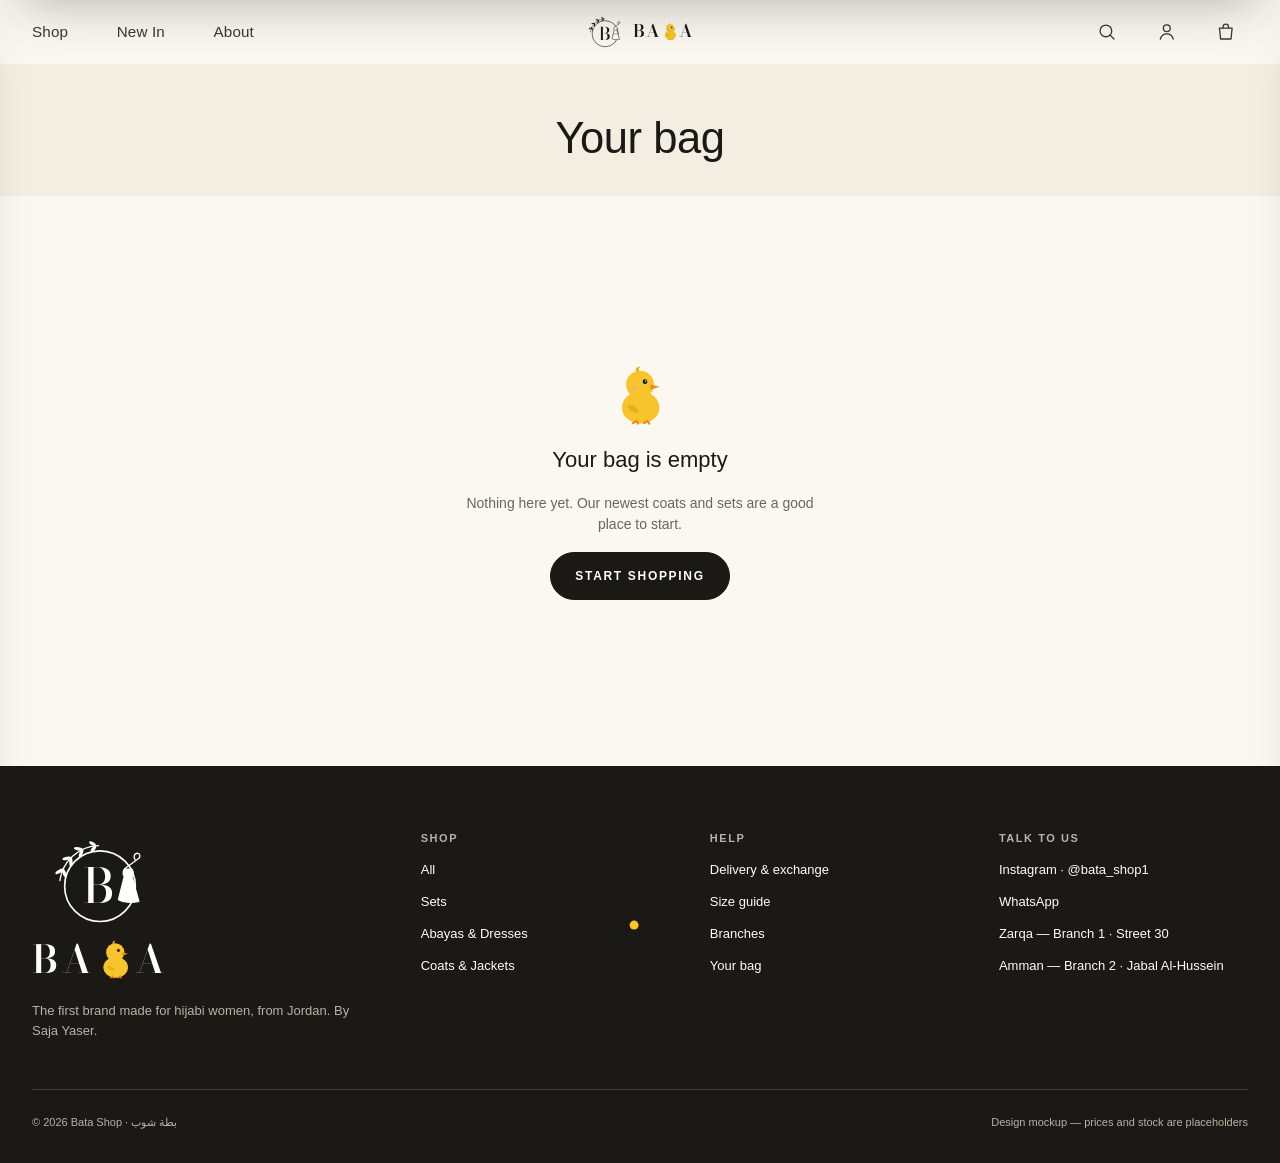
==== cart.html @ 6fb64413 "Full-width layout Drop the centred content cap and the wide side padding on the header, hero, trust " ====
<!doctype html>
<html lang="en">
<head>
  <meta charset="utf-8">
  <meta name="viewport" content="width=device-width, initial-scale=1">
  <title>Your bag — Bata Shop</title>
  <meta name="description" content="Bata Shop (بطة شوب) — modest sets, coats and abayas made for hijabi women. Two branches in Zarqa and Amman, delivery across Jordan.">
  <meta name="theme-color" content="#fbf8f2">
  <link rel="icon" href="assets/img/logo-instagram.jpg">
  <link rel="apple-touch-icon" href="assets/img/apple-touch-icon.png">
  <link rel="preconnect" href="https://fonts.googleapis.com">
  <link rel="preconnect" href="https://fonts.gstatic.com" crossorigin>
  <link rel="stylesheet" href="https://fonts.googleapis.com/css2?family=Bodoni+Moda:opsz,wght@6..96,500..600&family=Gilda+Display&display=swap">
  <link rel="stylesheet" href="assets/css/tokens.css?v=17">
  <link rel="stylesheet" href="assets/css/styles.css?v=17">
</head>
<body data-page="cart">

  <main id="main">
    <header class="b-page-head b-tone--sand"><h1 class="b-title">Your bag</h1></header>
    <section class="b-section b-tone--cream"><div class="b-container" data-cart></div></section>
  </main>

  <script src="assets/js/catalog.js?v=17"></script>
  <script src="assets/js/app.js?v=17"></script>
</body>
</html>
---- assets/css/tokens.css ----
/*
  Bata Shop — design tokens.

  The only file with raw values. Palette taken from the logo: black type on white,
  with the yellow duckling as the one accent. Used 60 / 30 / 10:
  white & warm cream surfaces (60), logo black for type, buttons and brand (30),
  duckling yellow for small accents — badges, the cart count, underlines (10).
*/
:root {
  /* ---------- Color: neutrals ---------- */
  --color-white: #ffffff;
  --color-ink: #1b1915;          /* logo black */
  --color-ink-soft: #3b3731;
  --color-ink-muted: #6b655c;
  --color-on-ink: #fffdf7;

  /* ---------- Color: brand ---------- */
  --color-duck: #f7c52b;         /* the duckling */
  --color-duck-deep: #d9a40c;
  --color-duck-soft: #fff3c7;
  --color-duck-wash: #fffaea;

  /* ---------- Color: surfaces ---------- */
  --color-surface: #ffffff;
  --color-cream: #fbf8f2;
  --color-sand: #f3ede2;
  --color-sand-deep: #e7dfd0;
  --color-scrim: rgb(27 25 21 / 0.45);
  --gradient-glass: linear-gradient(180deg, rgb(255 255 255 / 0.72) 0%, rgb(255 255 255 / 0.52) 100%);
  --color-glass-edge: rgb(255 255 255 / 0.7);

  /* ---------- Color: black bands (the 30), light text on logo black ---------- */
  --dark-bg: #1b1915;
  --dark-ink: #fffdf7;
  --dark-ink-soft: #e9e4da;
  --dark-ink-muted: #b9b2a6;
  --dark-raised: #25221d;
  --dark-line: rgb(255 253 247 / 0.16);
  --dark-line-faint: rgb(255 253 247 / 0.1);
  --dark-line-strong: rgb(255 253 247 / 0.28);

  /* ---------- Color: lines ---------- */
  --color-line: rgb(27 25 21 / 0.12);
  --color-line-faint: rgb(27 25 21 / 0.07);
  --color-line-strong: rgb(27 25 21 / 0.22);

  /* ---------- Color: status ---------- */
  --color-success: #2f6b45;
  --color-danger: #a33a2c;

  /* ---------- Color: shade swatches ---------- */
  --color-shade-beige: #cdb796;
  --color-shade-plum: #5b2740;
  --color-shade-navy: #26304d;
  --color-shade-brown: #5c3a28;
  --color-shade-black: #1d1b1a;
  --color-shade-taupe: #6f6459;

  /* ---------- Typography ---------- */
  --font-body: "Helvetica Neue", Helvetica, Arial, sans-serif;
  --font-display: "Helvetica Neue", Helvetica, Arial, sans-serif;
  --font-logo: "Bodoni Moda", "Didot", Georgia, serif; /* logo lettering only */
  --font-serif: "Gilda Display", "Didot", Georgia, serif; /* hero headline */

  --text-2xs: 0.625rem;
  --text-xs: 0.6875rem;
  --text-sm: 0.75rem;
  --text-md: 0.8125rem;
  --text-base: 0.875rem;
  --text-lg: 1rem;
  --text-xl: 1.125rem;
  --text-2xl: 1.375rem;
  --text-3xl: 1.75rem;
  --text-page: clamp(1.875rem, 3.4vw, 2.75rem);
  --text-hero: clamp(2.75rem, 6.2vw, 5.5rem);

  --tracking-wide: 0.04em;
  --tracking-label: 0.14em;
  --tracking-eyebrow: 0.32em;
  --tracking-brand: 0.12em;

  --leading-tight: 1.05;
  --leading-heading: 1.2;
  --leading-normal: 1.55;
  --leading-relaxed: 1.7;

  /* ---------- Spacing & layout ---------- */
  --space-1: 0.25rem;
  --space-2: 0.5rem;
  --space-3: 0.75rem;
  --space-4: 1rem;
  --space-5: 1.25rem;
  --space-6: 1.5rem;
  --space-8: 2rem;
  --space-10: 2.5rem;
  --space-12: 3rem;
  --space-16: 4rem;
  --space-20: 5rem;
  --gutter: clamp(1rem, 2.5vw, 2.5rem); /* the only side gap: sections run full width */
  --section: clamp(3.5rem, 8vw, 7rem);
  --header-h: clamp(3.75rem, 5vw, 4.5rem);
  --header-float: 0.625rem;

  --container-narrow: 56rem;
  --container-copy: 34rem;
  --drawer-w: 26rem;

  /* ---------- Shape ---------- */
  --radius-sm: 0.375rem;
  --radius-md: 0.75rem;
  --radius-lg: 1.25rem;
  --radius-xl: 1.75rem;
  --radius-arch: 999px 999px 1.25rem 1.25rem;
  --radius-full: 999px;
  --border-thin: 1px;
  --border-thick: 2px;

  /* ---------- Elevation ---------- */
  --shadow-glass: 0 10px 34px -14px rgb(27 25 21 / 0.22), inset 0 1px 0 rgb(255 255 255 / 0.8);
  --shadow-card: 0 18px 40px -24px rgb(27 25 21 / 0.35);
  --shadow-float: 0 24px 60px -20px rgb(27 25 21 / 0.4);
  --blur-glass: 18px;

  /* ---------- Motion ---------- */
  --duration-fast: 150ms;
  --duration-base: 240ms;
  --duration-slow: 520ms;
  --ease-out: cubic-bezier(0.22, 1, 0.36, 1);

  /* ---------- Layers ---------- */
  --z-header: 40;
  --z-drawer: 60;
  --z-toast: 80;
}
---- assets/css/styles.css ----
/*
  Bata Shop — components. Every value comes from tokens.css.
  Class names are prefixed `b-`; state is carried by `is-*` classes or `hidden`.
*/

/* ========== Base ========== */
*,
*::before,
*::after {
  box-sizing: border-box;
}

html {
  -webkit-text-size-adjust: 100%;
  scroll-behavior: smooth;
}

body {
  margin: 0;
  min-height: 100vh;
  display: flex;
  flex-direction: column;
  font-family: var(--font-body);
  font-size: var(--text-base);
  line-height: var(--leading-normal);
  color: var(--color-ink);
  background: var(--color-cream);
  -webkit-font-smoothing: antialiased;
}

body.is-locked {
  overflow: hidden;
}

main {
  flex: 1;
}

img {
  display: block;
  max-width: 100%;
}

a {
  color: inherit;
  text-decoration: none;
}

button,
input,
select,
textarea {
  font: inherit;
  color: inherit;
}

button {
  cursor: pointer;
  background: none;
  border: 0;
  padding: 0;
}

h1,
h2,
h3,
p,
figure,
blockquote {
  margin: 0;
}

ul,
ol {
  margin: 0;
  padding: 0;
  list-style: none;
}

::selection {
  background: var(--color-duck-soft);
}

:focus-visible {
  outline: var(--border-thick) solid var(--color-ink);
  outline-offset: 3px;
  border-radius: var(--radius-sm);
}

[hidden] {
  display: none !important;
}

.b-sr {
  position: absolute;
  width: 1px;
  height: 1px;
  overflow: hidden;
  clip: rect(0 0 0 0);
  white-space: nowrap;
}

.b-skip {
  position: absolute;
  left: var(--space-4);
  top: -4rem;
  z-index: var(--z-toast);
  padding: var(--space-2) var(--space-4);
  background: var(--color-ink);
  color: var(--color-on-ink);
  border-radius: var(--radius-full);
}

.b-skip:focus {
  top: var(--space-4);
}

.b-container {
  width: 100%;
  padding-inline: var(--gutter);
}

.b-section {
  padding-block: var(--section);
}

.b-title {
  font-family: var(--font-display);
  font-size: var(--text-page);
  font-weight: 500;
  line-height: var(--leading-heading);
  letter-spacing: -0.01em;
}

.b-section-head {
  display: flex;
  flex-wrap: wrap;
  align-items: end;
  justify-content: space-between;
  gap: var(--space-4);
  margin-bottom: var(--space-10);
}

.b-section-head__copy {
  display: grid;
  gap: var(--space-3);
}

/* ========== Buttons ========== */
.b-btn {
  display: inline-flex;
  align-items: center;
  justify-content: center;
  gap: var(--space-2);
  min-height: 3rem;
  padding: 0 var(--space-6);
  border: var(--border-thin) solid var(--color-ink);
  border-radius: var(--radius-full);
  font-size: var(--text-sm);
  font-weight: 600;
  letter-spacing: var(--tracking-label);
  text-transform: uppercase;
  transition: background var(--duration-base), color var(--duration-base), transform var(--duration-fast);
}

.b-btn:active {
  transform: translateY(1px);
}

.b-btn--primary {
  background: var(--color-ink);
  color: var(--color-on-ink);
}

.b-btn--primary:hover {
  background: var(--color-ink-soft);
}

.b-btn--ghost {
  background: transparent;
  color: var(--color-ink);
}

.b-btn--ghost:hover {
  background: var(--color-ink);
  color: var(--color-on-ink);
}

.b-btn--duck {
  background: var(--color-duck);
  border-color: var(--color-duck);
  color: var(--color-ink);
}

.b-btn--duck:hover {
  background: var(--color-duck-deep);
  border-color: var(--color-duck-deep);
}

.b-btn--block {
  width: 100%;
}

.b-btn[disabled] {
  opacity: 0.45;
  cursor: not-allowed;
}

.b-icon-btn {
  position: relative;
  display: inline-grid;
  place-items: center;
  width: 2.75rem;
  height: 2.75rem;
  border-radius: var(--radius-full);
  color: var(--color-ink);
  transition: background var(--duration-base);
}

.b-icon-btn:hover {
  background: rgb(27 25 21 / 0.06);
}

.b-icon {
  width: 1.25rem;
  height: 1.25rem;
  fill: none;
  stroke: currentColor;
  stroke-width: 1.6;
  stroke-linecap: round;
  stroke-linejoin: round;
}

.b-count {
  position: absolute;
  top: 0.2rem;
  right: 0.15rem;
  min-width: 1.15rem;
  height: 1.15rem;
  padding: 0 0.3rem;
  display: grid;
  place-items: center;
  border-radius: var(--radius-full);
  background: var(--color-duck);
  color: var(--color-ink);
  font-size: var(--text-2xs);
  font-weight: 700;
  line-height: 1;
}

.b-count[data-count="0"] {
  display: none;
}

.b-text-link {
  font-size: var(--text-sm);
  font-weight: 600;
  letter-spacing: var(--tracking-label);
  text-transform: uppercase;
  background: linear-gradient(var(--color-duck), var(--color-duck)) 0 100% / 100% 0.35em no-repeat;
  transition: background-size var(--duration-base);
}

.b-text-link:hover {
  background-size: 100% 100%;
}

.b-badge {
  display: inline-flex;
  align-items: center;
  padding: 0.3rem 0.65rem;
  border-radius: var(--radius-full);
  background: var(--color-white);
  font-size: var(--text-2xs);
  font-weight: 700;
  letter-spacing: var(--tracking-label);
  text-transform: uppercase;
}

.b-badge--duck {
  background: var(--color-duck);
}

/* ========== Logo ========== */

.b-brand__duck {
  width: 0.95em;
  height: 1.1em;
  margin-inline: 0.04em;
}

/* Full stacked logo (footer, about) */
.b-logo-full {
  display: grid;
  justify-items: center;
  gap: var(--space-1);
  color: var(--color-ink);
}

.b-logo-full__mark {
  width: 6.5rem;
  height: 6.5rem;
}

.b-logo-full__name {
  display: inline-flex;
  align-items: center;
  font-family: var(--font-logo);
  font-size: 2.4rem;
  font-weight: 600;
  letter-spacing: var(--tracking-brand);
  line-height: 1;
}

/* ========== Header: nav left, logo centred, tools right ========== */
.b-header {
  position: sticky;
  top: 0;
  z-index: var(--z-header);
  height: var(--header-h);
  background: var(--color-cream);
}

.b-header__bar {
  display: grid;
  grid-template-columns: 1fr auto 1fr;
  align-items: center;
  height: 100%;
  padding-inline: var(--gutter);
}

.b-header__menu {
  justify-self: start;
}

.b-header__nav {
  display: none;
}

.b-header__link {
  position: relative;
  padding-block: var(--space-2);
  font-size: clamp(0.95rem, 1.1vw, 1.0625rem);
  letter-spacing: 0.01em;
  color: var(--color-ink-soft);
}

.b-header__link::after {
  content: "";
  position: absolute;
  inset: auto 0 0;
  height: var(--border-thin);
  background: currentColor;
  transform: scaleX(0);
  transform-origin: left;
  transition: transform var(--duration-base) var(--ease-out);
}

.b-header__link:hover::after,
.b-header__link[aria-current="page"]::after {
  transform: scaleX(1);
}

.b-header__logo {
  justify-self: center;
  border-radius: var(--radius-md);
}

.b-header__tools {
  display: flex;
  align-items: center;
  justify-self: end;
  gap: clamp(0rem, 1.2vw, 1.25rem);
  color: var(--color-ink-soft);
}

.b-header__tools .b-icon-btn {
  color: inherit;
}

.b-header__tools .b-icon {
  width: 1.35rem;
  height: 1.35rem;
  stroke-width: 1.45;
}

.b-header__account {
  display: none;
}

/* Their logo, centred: monogram beside the wordmark so the bar stays slim */
.b-header__logo .b-logo-full,
.b-menu-logo .b-logo-full {
  grid-auto-flow: column;
  align-items: center;
  gap: var(--space-2);
}

.b-header__logo .b-logo-full__mark {
  width: clamp(2.25rem, 3vw, 2.75rem);
  height: clamp(2.25rem, 3vw, 2.75rem);
}

.b-header__logo .b-logo-full__name {
  font-size: clamp(1rem, 1.35vw, 1.25rem);
}

.b-menu-logo .b-logo-full__mark {
  width: 2.25rem;
  height: 2.25rem;
}

.b-menu-logo .b-logo-full__name {
  font-size: 1rem;
}

@media (min-width: 30rem) {
  .b-header__account {
    display: inline-grid;
  }
}

@media (min-width: 64rem) {
  .b-header__menu {
    display: none;
  }

  .b-header__nav {
    display: flex;
    justify-self: start;
    gap: clamp(2rem, 3.8vw, 3.75rem);
  }
}

/* ========== Drawers & dialogs ========== */
.b-scrim {
  position: fixed;
  inset: 0;
  z-index: var(--z-drawer);
  background: var(--color-scrim);
  opacity: 0;
  pointer-events: none;
  transition: opacity var(--duration-base);
}

.b-scrim.is-open {
  opacity: 1;
  pointer-events: auto;
}

.b-drawer {
  position: fixed;
  top: 0;
  bottom: 0;
  right: 0;
  z-index: var(--z-drawer);
  display: flex;
  flex-direction: column;
  width: min(var(--drawer-w), 100%);
  background: var(--color-surface);
  box-shadow: var(--shadow-float);
  transform: translateX(105%);
  transition: transform var(--duration-slow) var(--ease-out);
}

.b-drawer--left {
  right: auto;
  left: 0;
  transform: translateX(-105%);
}

.b-drawer.is-open {
  transform: none;
}

.b-drawer__head {
  display: flex;
  align-items: center;
  justify-content: space-between;
  padding: var(--space-4) var(--space-5);
  border-bottom: var(--border-thin) solid var(--color-line);
}

.b-drawer__title {
  font-family: var(--font-display);
  font-size: var(--text-xl);
  font-weight: 500;
}

.b-drawer__body {
  flex: 1;
  overflow-y: auto;
  padding: var(--space-5);
}

.b-drawer__foot {
  display: grid;
  gap: var(--space-3);
  padding: var(--space-5);
  border-top: var(--border-thin) solid var(--color-line);
  background: var(--color-cream);
}

.b-menu-links {
  display: grid;
  gap: var(--space-1);
}

.b-menu-links a {
  display: flex;
  justify-content: space-between;
  align-items: center;
  padding: var(--space-4) 0;
  border-bottom: var(--border-thin) solid var(--color-line-faint);
  font-family: var(--font-display);
  font-size: var(--text-2xl);
}

.b-menu-links a[aria-current="page"] {
  text-decoration: underline;
  text-decoration-color: var(--color-duck);
  text-decoration-thickness: 0.2em;
  text-underline-offset: 0.2em;
}

.b-search {
  position: fixed;
  inset: 0 0 auto;
  z-index: var(--z-drawer);
  padding: var(--space-6) var(--gutter) var(--space-8);
  background: var(--color-surface);
  box-shadow: var(--shadow-float);
  transform: translateY(-105%);
  transition: transform var(--duration-slow) var(--ease-out);
}

.b-search.is-open {
  transform: none;
}

.b-search__inner {
  max-width: var(--container-narrow);
  margin-inline: auto;
  display: grid;
  gap: var(--space-5);
}

.b-search__row {
  display: flex;
  align-items: center;
  gap: var(--space-3);
  border-bottom: var(--border-thick) solid var(--color-ink);
}

.b-search__input {
  flex: 1;
  min-width: 0;
  padding: var(--space-3) 0;
  border: 0;
  background: transparent;
  font-family: var(--font-display);
  font-size: var(--text-2xl);
  outline: none;
}

.b-search__results {
  display: grid;
  gap: var(--space-2);
}

.b-search__hit {
  display: flex;
  align-items: center;
  gap: var(--space-3);
  padding: var(--space-2);
  border-radius: var(--radius-md);
}

.b-search__hit:hover {
  background: var(--color-cream);
}

.b-search__hit img {
  width: 3rem;
  height: 4rem;
  object-fit: cover;
  border-radius: var(--radius-sm);
}

.b-search__hint {
  display: flex;
  flex-wrap: wrap;
  gap: var(--space-2);
  color: var(--color-ink-muted);
  font-size: var(--text-sm);
}

.b-chip {
  padding: var(--space-1) var(--space-3);
  border: var(--border-thin) solid var(--color-line-strong);
  border-radius: var(--radius-full);
  font-size: var(--text-sm);
  color: var(--color-ink);
}

.b-chip:hover {
  border-color: var(--color-ink);
}

.b-modal {
  position: fixed;
  inset: 0;
  z-index: var(--z-drawer);
  display: grid;
  place-items: center;
  padding: var(--gutter);
  pointer-events: none;
  opacity: 0;
  transition: opacity var(--duration-base);
}

.b-modal.is-open {
  opacity: 1;
  pointer-events: auto;
}

.b-modal__panel {
  position: relative;
  width: min(36rem, 100%);
  max-height: 85vh;
  overflow-y: auto;
  padding: var(--space-8);
  border-radius: var(--radius-lg);
  background: var(--color-surface);
  box-shadow: var(--shadow-float);
}

.b-modal__close {
  position: absolute;
  top: var(--space-3);
  right: var(--space-3);
}

/* ========== Toast ========== */
.b-toast {
  position: fixed;
  left: 50%;
  bottom: var(--space-6);
  z-index: var(--z-toast);
  display: flex;
  align-items: center;
  gap: var(--space-3);
  padding: var(--space-3) var(--space-5);
  border-radius: var(--radius-full);
  background: var(--color-ink);
  color: var(--color-on-ink);
  font-size: var(--text-md);
  box-shadow: var(--shadow-float);
  transform: translate(-50%, 200%);
  transition: transform var(--duration-slow) var(--ease-out);
}

.b-toast.is-visible {
  transform: translate(-50%, 0);
}

.b-toast__dot {
  width: 0.55rem;
  height: 0.55rem;
  border-radius: var(--radius-full);
  background: var(--color-duck);
}

.b-toast a {
  text-decoration: underline;
  text-underline-offset: 0.2em;
}

/* ========== Hero: full-bleed photo, copy on the left, slide dots ========== */
.b-hero {
  position: relative;
  display: grid;
  grid-template-columns: 1fr 1fr;
  height: max(34rem, min(57.2vw, calc(100svh - var(--header-h))));
  overflow: hidden;
  background: var(--color-sand);
}

/* Their own look, standing in an arch with a deeper niche behind it */
.b-hero__stage {
  grid-area: 1 / 2;
  display: grid;
  place-items: center;
  padding-block: clamp(2rem, 4vw, 4rem);
}

.b-hero__arch {
  position: relative;
  height: min(100%, 44rem);
  aspect-ratio: 9 / 16;
}

.b-hero__arch::before {
  content: "";
  position: absolute;
  inset: -6% -28% -12%;
  border-radius: var(--radius-arch);
  background: var(--color-sand-deep);
}

.b-hero__frame {
  position: relative;
  height: 100%;
  border-radius: var(--radius-arch);
  overflow: hidden;
  box-shadow: var(--shadow-float);
}

.b-hero__photo {
  position: absolute;
  inset: 0;
  width: 100%;
  height: 100%;
  object-fit: cover;
  opacity: 0;
  transition: opacity var(--duration-slow) var(--ease-out);
}

.b-hero__photo.is-active {
  opacity: 1;
}

.b-hero__inner {
  grid-area: 1 / 1;
  position: relative;
  display: flex;
  flex-direction: column;
  justify-content: center;
  height: 100%;
  padding: 0 var(--gutter) 6.5vw;
}

.b-hero__slides {
  display: grid;
}

.b-hero__slide {
  grid-area: 1 / 1;
  display: grid;
  justify-items: start;
  opacity: 0;
  transform: translateY(0.75rem);
  pointer-events: none;
  transition: opacity var(--duration-slow) var(--ease-out), transform var(--duration-slow) var(--ease-out);
}

.b-hero__slide.is-active {
  opacity: 1;
  transform: none;
  pointer-events: auto;
}

.b-hero__eyebrow {
  font-size: clamp(0.72rem, 1.1vw, 1.05rem);
  letter-spacing: 0.2em;
  text-transform: uppercase;
  color: var(--color-ink-muted);
}

.b-hero__title {
  margin-top: clamp(0.9rem, 1.8vw, 1.75rem);
  font-family: var(--font-serif);
  font-size: clamp(2.4rem, 4.46vw, 4.5rem);
  font-weight: 400;
  line-height: 1.04;
  letter-spacing: -0.005em;
  color: var(--color-ink);
}

.b-hero__lead {
  margin-top: clamp(0.9rem, 1.7vw, 1.6rem);
  font-size: clamp(0.95rem, 1.28vw, 1.25rem);
  line-height: 1.45;
  letter-spacing: 0.01em;
  color: var(--color-ink-muted);
}

.b-hero__cta {
  display: inline-flex;
  align-items: center;
  gap: clamp(1rem, 1.8vw, 1.75rem);
  height: clamp(3rem, 3.5vw, 3.4rem);
  margin-top: clamp(1.25rem, 1.8vw, 1.75rem);
  padding-inline: clamp(1.5rem, 2.45vw, 2.4rem);
  border-radius: var(--radius-full);
  background: var(--color-duck);
  color: var(--color-ink);
  font-size: clamp(0.95rem, 1.17vw, 1.15rem);
  font-weight: 500;
  letter-spacing: 0.02em;
  transition: background var(--duration-base);
}

.b-hero__cta:hover {
  background: var(--color-duck-deep);
}

.b-hero__cta .b-icon {
  width: 1.15em;
  height: 1.15em;
  transition: transform var(--duration-base) var(--ease-out);
}

.b-hero__cta:hover .b-icon {
  transform: translateX(0.2rem);
}

.b-hero__dots {
  position: absolute;
  left: var(--gutter);
  bottom: clamp(1.25rem, 5.2vw, 5rem);
  display: flex;
  align-items: center;
  gap: var(--space-1);
  margin-left: -0.5rem;
}

.b-hero__dot {
  display: grid;
  place-items: center;
  height: 1.75rem;
  padding: 0 0.5rem;
}

.b-hero__dot::after {
  content: "";
  width: 0.3rem;
  height: 0.3rem;
  border-radius: var(--radius-full);
  background: var(--color-ink);
  opacity: 0.45;
  transition: opacity var(--duration-base);
}

.b-hero__dot.is-active::after {
  width: 1.5rem;
  height: 0.125rem;
  opacity: 1;
}

@media (max-width: 47.99rem) {
  .b-hero {
    grid-template-columns: 1fr;
    height: auto;
  }

  .b-hero__inner {
    height: auto;
    padding: var(--space-8) var(--gutter) var(--space-6);
  }

  .b-hero__stage {
    grid-area: 2 / 1;
    padding: var(--space-4) var(--gutter) var(--space-12);
  }

  .b-hero__arch {
    height: auto;
    width: min(68%, 18rem);
  }

  .b-hero br {
    display: none;
  }

  .b-hero__dots {
    position: static;
    margin-top: var(--space-4);
  }
}

/* ========== Section tones: 60 / 30 / 10 ==========
   Bands alternate between the light neutrals (white, cream, sand: the 60) and the
   logo black (the 30), so each section's start and end is obvious. Yellow stays an accent (10). */
.b-tone--white { background: var(--color-surface); }
.b-tone--cream { background: var(--color-cream); }
.b-tone--sand { background: var(--color-sand); }

/* Black band: re-point the ink tokens so everything inside flips to light-on-dark */
.b-tone--ink,
.b-footer {
  --color-ink: var(--dark-ink);
  --color-ink-soft: var(--dark-ink-soft);
  --color-ink-muted: var(--dark-ink-muted);
  --color-on-ink: var(--dark-bg);
  --color-cream: var(--dark-raised);
  --color-line: var(--dark-line);
  --color-line-faint: var(--dark-line-faint);
  --color-line-strong: var(--dark-line-strong);
  background: var(--dark-bg);
  color: var(--color-ink);
}

[id] {
  scroll-margin-top: var(--header-h);
}

.b-pdp-band {
  padding-bottom: var(--section);
}

/* ========== Trust strip ========== */
.b-trust {
  display: grid;
  grid-template-columns: repeat(auto-fit, minmax(13rem, 1fr));
  gap: var(--space-6);
  padding-block: var(--space-10);
  padding-inline: var(--gutter);
}

.b-trust__item {
  display: flex;
  align-items: flex-start;
  gap: var(--space-3);
}

.b-trust__icon {
  display: grid;
  place-items: center;
  flex: none;
  width: 2.5rem;
  height: 2.5rem;
  border-radius: var(--radius-full);
  background: var(--color-duck-soft);
}

.b-trust__title {
  font-size: var(--text-md);
  font-weight: 600;
}

.b-trust__text {
  font-size: var(--text-sm);
  color: var(--color-ink-muted);
}

/* ========== Category tiles ========== */
.b-cats {
  display: grid;
  gap: var(--space-5);
}

.b-cat {
  position: relative;
  display: block;
  aspect-ratio: 4 / 5;
  border-radius: var(--radius-lg);
  overflow: hidden;
  background: var(--color-sand);
}

.b-cat img {
  width: 100%;
  height: 100%;
  object-fit: cover;
  transition: transform var(--duration-slow) var(--ease-out);
}

.b-cat::after {
  content: "";
  position: absolute;
  inset: 45% 0 0;
  background: linear-gradient(transparent, rgb(27 25 21 / 0.65));
}

.b-cat:hover img {
  transform: scale(1.04);
}

.b-cat__label {
  position: absolute;
  left: var(--space-5);
  right: var(--space-5);
  bottom: var(--space-5);
  z-index: 1;
  display: flex;
  justify-content: space-between;
  align-items: end;
  color: var(--color-on-ink);
}

.b-cat__name {
  font-family: var(--font-display);
  font-size: var(--text-3xl);
  line-height: 1.1;
}

.b-cat__count {
  font-size: var(--text-xs);
  letter-spacing: var(--tracking-label);
  text-transform: uppercase;
}

@media (min-width: 48rem) {
  .b-cats {
    grid-template-columns: repeat(3, 1fr);
  }

  .b-cat:nth-child(2) {
    margin-top: var(--space-12);
  }
}

/* ========== Product grid & card ========== */
.b-grid {
  display: grid;
  grid-template-columns: repeat(2, 1fr);
  gap: var(--space-8) var(--space-3);
}

@media (min-width: 48rem) {
  .b-grid {
    grid-template-columns: repeat(3, 1fr);
    gap: var(--space-10) var(--space-5);
  }
}

@media (min-width: 60rem) {
  .b-grid--4 {
    grid-template-columns: repeat(4, 1fr);
  }
}

.b-card {
  position: relative;
  display: grid;
  gap: var(--space-3);
}

.b-card__media {
  position: relative;
  display: block;
  aspect-ratio: 3 / 4;
  border-radius: var(--radius-lg);
  overflow: hidden;
  background: var(--color-sand);
}

.b-card__media img {
  width: 100%;
  height: 100%;
  object-fit: cover;
  object-position: center 30%;
  transition: transform var(--duration-slow) var(--ease-out);
}

.b-card:hover .b-card__media img {
  transform: scale(1.05);
}

.b-card__badge {
  position: absolute;
  top: var(--space-3);
  left: var(--space-3);
}

.b-card__quick {
  position: absolute;
  left: var(--space-3);
  right: var(--space-3);
  bottom: var(--space-3);
  min-height: 2.6rem;
  background: rgb(255 255 255 / 0.94);
  border-color: transparent;
  opacity: 0;
  transform: translateY(0.5rem);
  transition: opacity var(--duration-base), transform var(--duration-base) var(--ease-out), background var(--duration-base);
}

.b-card__quick:hover {
  background: var(--color-duck);
}

.b-card:hover .b-card__quick,
.b-card__quick:focus-visible {
  opacity: 1;
  transform: none;
}

@media (hover: none) {
  .b-card__quick {
    display: none;
  }
}

.b-card__info {
  display: flex;
  justify-content: space-between;
  gap: var(--space-3);
}

.b-card__name {
  font-size: var(--text-md);
  font-weight: 600;
}

.b-card__price {
  font-size: var(--text-md);
  font-weight: 600;
  white-space: nowrap;
}

.b-card__swatch {
  display: inline-block;
  width: 0.7rem;
  height: 0.7rem;
  margin-right: var(--space-1);
  border-radius: var(--radius-full);
  vertical-align: -0.05rem;
  box-shadow: inset 0 0 0 1px rgb(0 0 0 / 0.1);
}

/* ========== Swatches ========== */
.b-swatch {
  background: var(--color-sand-deep);
}

.b-swatch[data-shade="beige"] { background: var(--color-shade-beige); }
.b-swatch[data-shade="plum"] { background: var(--color-shade-plum); }
.b-swatch[data-shade="navy"] { background: var(--color-shade-navy); }
.b-swatch[data-shade="brown"] { background: var(--color-shade-brown); }
.b-swatch[data-shade="black"] { background: var(--color-shade-black); }
.b-swatch[data-shade="taupe"] { background: var(--color-shade-taupe); }

/* ========== Callout (about) ========== */
.b-callout {
  display: grid;
  gap: var(--space-10);
  align-items: center;
}

.b-callout__looks {
  display: grid;
  grid-template-columns: repeat(3, 1fr);
  gap: var(--space-3);
}

.b-callout__look {
  aspect-ratio: 9 / 16;
  border-radius: var(--radius-lg);
  overflow: hidden;
  background: var(--color-sand);
}

.b-callout__look:nth-child(2) {
  transform: translateY(var(--space-8));
}

.b-callout__look img {
  width: 100%;
  height: 100%;
  object-fit: cover;
}

.b-callout__copy {
  display: grid;
  gap: var(--space-5);
  max-width: var(--container-copy);
}

.b-callout__body {
  font-size: var(--text-lg);
  line-height: var(--leading-relaxed);
  color: var(--color-ink-muted);
}

.b-callout__sign {
  font-size: var(--text-xl);
  font-style: italic;
  font-weight: 500;
}

@media (min-width: 56rem) {
  .b-callout {
    grid-template-columns: 1.1fr 0.9fr;
    gap: var(--space-16);
  }
}

/* ========== How to order ========== */

.b-steps {
  display: grid;
  gap: var(--space-4);
  counter-reset: step;
}

.b-step {
  position: relative;
  display: grid;
  gap: var(--space-2);
  padding: var(--space-6);
  border: var(--border-thin) solid var(--color-line);
  border-radius: var(--radius-lg);
  background: var(--color-cream);
  counter-increment: step;
}

.b-step::before {
  content: counter(step, decimal-leading-zero);
  font-family: var(--font-display);
  font-size: var(--text-3xl);
  font-style: italic;
  line-height: 1;
}

.b-step:first-child::before {
  text-decoration: underline;
  text-decoration-color: var(--color-duck);
  text-decoration-thickness: 0.18em;
  text-underline-offset: 0.12em;
}

.b-step__title {
  font-size: var(--text-lg);
  font-weight: 600;
}

.b-step__text {
  font-size: var(--text-md);
  color: var(--color-ink-muted);
}

@media (min-width: 48rem) {
  .b-steps {
    grid-template-columns: repeat(4, 1fr);
  }
}

/* ========== Reviews ========== */
.b-reviews {
  display: grid;
  gap: var(--space-5);
}

.b-review {
  display: grid;
  gap: var(--space-4);
  align-content: start;
  padding: var(--space-8);
  border-radius: var(--radius-lg);
  background: var(--color-surface);
  border: var(--border-thin) solid var(--color-line-faint);
}

.b-review__stars {
  letter-spacing: 0.2em;
  color: var(--color-duck-deep);
}

.b-review__text {
  font-family: var(--font-display);
  font-size: var(--text-xl);
  line-height: 1.5;
}

.b-review__who {
  font-size: var(--text-sm);
  color: var(--color-ink-muted);
}

.b-review__who strong {
  color: var(--color-ink);
}

@media (min-width: 48rem) {
  .b-reviews {
    grid-template-columns: repeat(3, 1fr);
  }
}

/* ========== Instagram strip ========== */
.b-gram {
  display: grid;
  grid-template-columns: repeat(3, 1fr);
  gap: var(--space-2);
}

.b-gram a {
  position: relative;
  aspect-ratio: 1;
  overflow: hidden;
  border-radius: var(--radius-md);
  background: var(--color-sand);
}

.b-gram img {
  width: 100%;
  height: 100%;
  object-fit: cover;
  transition: transform var(--duration-slow) var(--ease-out), opacity var(--duration-base);
}

.b-gram a:hover img {
  transform: scale(1.06);
  opacity: 0.85;
}

@media (min-width: 48rem) {
  .b-gram {
    grid-template-columns: repeat(6, 1fr);
  }
}

/* ========== Footer ========== */
.b-footer {
  padding: var(--space-16) var(--gutter) var(--space-8);
}

.b-footer__grid {
  display: grid;
  gap: var(--space-10);
}

.b-footer__brand {
  display: grid;
  justify-items: start;
  gap: var(--space-5);
}

.b-footer__brand .b-logo-full {
  justify-items: center;
}

.b-footer__note {
  max-width: 20rem;
  font-size: var(--text-md);
  color: var(--color-ink-muted);
}

.b-footer__col {
  display: grid;
  align-content: start;
  gap: var(--space-3);
  font-size: var(--text-md);
}

.b-footer__heading {
  font-size: var(--text-xs);
  font-weight: 700;
  letter-spacing: var(--tracking-label);
  text-transform: uppercase;
  color: var(--color-ink-muted);
}

.b-footer__col a:hover {
  text-decoration: underline;
  text-decoration-color: var(--color-duck);
  text-decoration-thickness: 0.2em;
  text-underline-offset: 0.25em;
}

.b-footer__base {
  display: flex;
  flex-wrap: wrap;
  justify-content: space-between;
  gap: var(--space-3);
  margin-top: var(--space-12);
  padding-top: var(--space-6);
  border-top: var(--border-thin) solid var(--color-line);
  font-size: var(--text-xs);
  color: var(--color-ink-muted);
}

@media (min-width: 56rem) {
  .b-footer__grid {
    grid-template-columns: 1.4fr repeat(3, 1fr);
  }
}

/* ========== Page heading ========== */
.b-page-head {
  display: grid;
  justify-items: center;
  gap: var(--space-3);
  padding: var(--space-12) var(--gutter) var(--space-8);
  text-align: center;
}

.b-page-head__lead {
  max-width: 32rem;
  color: var(--color-ink-muted);
}

.b-crumbs {
  display: flex;
  flex-wrap: wrap;
  gap: var(--space-2);
  font-size: var(--text-xs);
  color: var(--color-ink-muted);
}

.b-crumbs a:hover {
  color: var(--color-ink);
}

/* ========== Shop ========== */
.b-tabs {
  display: flex;
  justify-content: safe center;
  gap: var(--space-2);
  overflow-x: auto;
  padding-bottom: var(--space-2);
  scrollbar-width: none;
}

.b-tab {
  flex: none;
  padding: var(--space-2) var(--space-5);
  border: var(--border-thin) solid var(--color-line-strong);
  border-radius: var(--radius-full);
  font-size: var(--text-sm);
  font-weight: 500;
  transition: background var(--duration-base), color var(--duration-base), border-color var(--duration-base);
}

.b-tab:hover {
  border-color: var(--color-ink);
}

.b-tab.is-active {
  background: var(--color-ink);
  border-color: var(--color-ink);
  color: var(--color-on-ink);
}

.b-toolbar {
  display: grid;
  gap: var(--space-4);
  margin-block: var(--space-8) var(--space-10);
  padding-block: var(--space-4);
  border-block: var(--border-thin) solid var(--color-line);
}

.b-toolbar__shades {
  display: flex;
  flex-wrap: wrap;
  align-items: center;
  gap: var(--space-2);
}

.b-toolbar__label {
  margin-right: var(--space-2);
  font-size: var(--text-xs);
  font-weight: 600;
  letter-spacing: var(--tracking-label);
  text-transform: uppercase;
  color: var(--color-ink-muted);
}

.b-shade-btn {
  display: inline-flex;
  align-items: center;
  gap: var(--space-2);
  padding: var(--space-1) var(--space-3) var(--space-1) var(--space-1);
  border: var(--border-thin) solid transparent;
  border-radius: var(--radius-full);
  font-size: var(--text-sm);
  transition: border-color var(--duration-base);
}

.b-shade-btn:hover {
  border-color: var(--color-line-strong);
}

.b-shade-btn.is-active {
  border-color: var(--color-ink);
}

.b-shade-btn .b-swatch {
  width: 1.4rem;
  height: 1.4rem;
  border-radius: var(--radius-full);
  box-shadow: inset 0 0 0 1px rgb(0 0 0 / 0.1);
}

.b-toolbar__row {
  display: flex;
  flex-wrap: wrap;
  align-items: center;
  justify-content: space-between;
  gap: var(--space-3);
}

.b-toolbar__count {
  font-size: var(--text-sm);
  color: var(--color-ink-muted);
}

.b-toolbar__controls {
  display: flex;
  flex-wrap: wrap;
  gap: var(--space-2);
}

@media (min-width: 64rem) {
  .b-toolbar {
    grid-template-columns: 1fr auto;
    align-items: center;
  }
}

/* ========== Form controls ========== */
.b-input,
.b-select,
.b-textarea {
  width: 100%;
  min-height: 2.9rem;
  padding: 0 var(--space-4);
  border: var(--border-thin) solid var(--color-line-strong);
  border-radius: var(--radius-md);
  background: var(--color-surface);
  font-size: var(--text-base);
  transition: border-color var(--duration-base), box-shadow var(--duration-base);
}

.b-textarea {
  min-height: 6rem;
  padding: var(--space-3) var(--space-4);
  resize: vertical;
}

.b-select {
  appearance: none;
  padding-right: var(--space-10);
  background-image: url("data:image/svg+xml,%3Csvg xmlns='http://www.w3.org/2000/svg' width='12' height='8' fill='none' stroke='%231b1915' stroke-width='1.6'%3E%3Cpath d='M1 1.5l5 5 5-5'/%3E%3C/svg%3E");
  background-repeat: no-repeat;
  background-position: right var(--space-4) center;
}

.b-input:focus,
.b-select:focus,
.b-textarea:focus {
  outline: none;
  border-color: var(--color-ink);
  box-shadow: 0 0 0 3px var(--color-duck-soft);
}

.b-input--pill,
.b-select--pill {
  min-height: 2.6rem;
  border-radius: var(--radius-full);
  font-size: var(--text-sm);
}

.b-input.is-invalid,
.b-select.is-invalid {
  border-color: var(--color-danger);
}

.b-field {
  display: grid;
  gap: var(--space-2);
}

.b-field__label {
  font-size: var(--text-xs);
  font-weight: 600;
  letter-spacing: var(--tracking-wide);
}

.b-field__error {
  font-size: var(--text-xs);
  color: var(--color-danger);
}

.b-field__group {
  display: flex;
}

.b-field__prefix {
  display: grid;
  place-items: center;
  padding: 0 var(--space-3);
  border: var(--border-thin) solid var(--color-line-strong);
  border-right: 0;
  border-radius: var(--radius-md) 0 0 var(--radius-md);
  background: var(--color-cream);
  font-size: var(--text-sm);
}

.b-field__group .b-input {
  border-radius: 0 var(--radius-md) var(--radius-md) 0;
}

.b-stepper {
  display: inline-flex;
  align-items: center;
  border: var(--border-thin) solid var(--color-line-strong);
  border-radius: var(--radius-full);
}

.b-stepper button {
  width: 2.5rem;
  height: 2.5rem;
  border-radius: var(--radius-full);
  font-size: var(--text-lg);
}

.b-stepper button:hover {
  background: var(--color-cream);
}

.b-stepper output {
  min-width: 1.75rem;
  text-align: center;
  font-weight: 600;
}

.b-stepper--sm button {
  width: 2rem;
  height: 2rem;
}

/* ========== Product page ========== */
.b-pdp {
  display: grid;
  gap: var(--space-10);
  padding-top: var(--space-6);
}

.b-gallery {
  display: grid;
  gap: var(--space-3);
}

.b-gallery__main {
  position: relative;
  aspect-ratio: 3 / 4;
  border-radius: var(--radius-xl);
  overflow: hidden;
  background: var(--color-sand);
}

.b-gallery__main img {
  width: 100%;
  height: 100%;
  object-fit: cover;
  transition: object-position var(--duration-slow) var(--ease-out);
}

.b-gallery__thumbs {
  display: grid;
  grid-template-columns: repeat(3, 1fr);
  gap: var(--space-3);
}

.b-gallery__thumb {
  aspect-ratio: 1;
  border-radius: var(--radius-md);
  overflow: hidden;
  border: var(--border-thick) solid transparent;
  background: var(--color-sand);
  opacity: 0.7;
  transition: opacity var(--duration-base), border-color var(--duration-base);
}

.b-gallery__thumb img {
  width: 100%;
  height: 100%;
  object-fit: cover;
}

.b-gallery__thumb.is-active,
.b-gallery__thumb:hover {
  opacity: 1;
}

.b-gallery__thumb.is-active {
  border-color: var(--color-ink);
}

.b-pdp__info {
  display: grid;
  align-content: start;
  gap: var(--space-6);
}

.b-pdp__name {
  font-family: var(--font-display);
  font-size: var(--text-page);
  font-weight: 500;
  line-height: var(--leading-heading);
}

.b-pdp__price {
  font-size: var(--text-2xl);
  font-weight: 600;
}

.b-pdp__desc {
  line-height: var(--leading-relaxed);
  color: var(--color-ink-soft);
}

.b-pdp__label {
  display: flex;
  justify-content: space-between;
  align-items: baseline;
  margin-bottom: var(--space-3);
  font-size: var(--text-xs);
  font-weight: 600;
  letter-spacing: var(--tracking-label);
  text-transform: uppercase;
}

.b-pdp__label button {
  font-size: var(--text-xs);
  font-weight: 500;
  letter-spacing: 0;
  text-transform: none;
  text-decoration: underline;
  text-underline-offset: 0.2em;
}

.b-sizes {
  display: flex;
  flex-wrap: wrap;
  gap: var(--space-2);
}

.b-size input {
  position: absolute;
  opacity: 0;
  pointer-events: none;
}

.b-size span {
  display: grid;
  place-items: center;
  min-width: 3.25rem;
  height: 2.75rem;
  padding: 0 var(--space-3);
  border: var(--border-thin) solid var(--color-line-strong);
  border-radius: var(--radius-md);
  font-size: var(--text-sm);
  font-weight: 600;
  cursor: pointer;
  transition: background var(--duration-base), border-color var(--duration-base);
}

.b-size span:hover {
  border-color: var(--color-ink);
}

.b-size input:checked + span {
  background: var(--color-ink);
  border-color: var(--color-ink);
  color: var(--color-on-ink);
}

.b-size input:focus-visible + span {
  outline: var(--border-thick) solid var(--color-ink);
  outline-offset: 2px;
}

.b-sizes.is-invalid .b-size span {
  border-color: var(--color-danger);
}

.b-pdp__buy {
  display: grid;
  grid-template-columns: auto 1fr;
  gap: var(--space-3);
  align-items: center;
}

.b-pdp__perks {
  display: grid;
  gap: var(--space-3);
  padding: var(--space-5);
  border-radius: var(--radius-lg);
  background: var(--color-duck-wash);
  font-size: var(--text-md);
}

.b-pdp__perks li {
  display: flex;
  gap: var(--space-3);
  align-items: center;
}

.b-disclosure {
  border-top: var(--border-thin) solid var(--color-line);
}

.b-disclosure:last-child {
  border-bottom: var(--border-thin) solid var(--color-line);
}

.b-disclosure summary {
  display: flex;
  justify-content: space-between;
  align-items: center;
  padding: var(--space-4) 0;
  font-size: var(--text-sm);
  font-weight: 600;
  letter-spacing: var(--tracking-wide);
  cursor: pointer;
  list-style: none;
}

.b-disclosure summary::-webkit-details-marker {
  display: none;
}

.b-disclosure summary::after {
  content: "+";
  font-size: var(--text-xl);
  font-weight: 400;
  transition: transform var(--duration-base);
}

.b-disclosure[open] summary::after {
  transform: rotate(45deg);
}

.b-disclosure__body {
  padding-bottom: var(--space-5);
  font-size: var(--text-md);
  color: var(--color-ink-soft);
}

.b-disclosure__body ul {
  display: grid;
  gap: var(--space-2);
}

.b-disclosure__body li::before {
  content: "— ";
  color: var(--color-duck-deep);
}

.b-table {
  width: 100%;
  border-collapse: collapse;
  font-size: var(--text-md);
}

.b-table th,
.b-table td {
  padding: var(--space-3);
  border-bottom: var(--border-thin) solid var(--color-line);
  text-align: left;
}

.b-table th {
  font-size: var(--text-xs);
  letter-spacing: var(--tracking-label);
  text-transform: uppercase;
  color: var(--color-ink-muted);
}

@media (min-width: 56rem) {
  .b-pdp {
    grid-template-columns: 1.05fr 0.95fr;
    gap: var(--space-16);
  }

  .b-gallery {
    grid-template-columns: 5.5rem 1fr;
    align-items: start;
  }

  .b-gallery__thumbs {
    grid-template-columns: 1fr;
    order: -1;
  }

  .b-gallery__thumb {
    aspect-ratio: 3 / 4;
  }

  .b-pdp__info {
    position: sticky;
    top: calc(var(--header-h) + var(--space-6));
  }
}

/* ========== Cart ========== */
.b-line {
  display: grid;
  grid-template-columns: 5rem 1fr auto;
  gap: var(--space-4);
  padding-block: var(--space-4);
  border-bottom: var(--border-thin) solid var(--color-line-faint);
}

.b-line__media {
  aspect-ratio: 3 / 4;
  border-radius: var(--radius-md);
  overflow: hidden;
  background: var(--color-sand);
}

.b-line__media img {
  width: 100%;
  height: 100%;
  object-fit: cover;
}

.b-line__info {
  display: grid;
  align-content: start;
  gap: var(--space-1);
}

.b-line__name {
  font-weight: 600;
}

.b-line__meta {
  font-size: var(--text-sm);
  color: var(--color-ink-muted);
}

.b-line__actions {
  display: flex;
  align-items: center;
  gap: var(--space-3);
  margin-top: var(--space-2);
}

.b-line__remove {
  font-size: var(--text-xs);
  text-decoration: underline;
  text-underline-offset: 0.2em;
  color: var(--color-ink-muted);
}

.b-line__remove:hover {
  color: var(--color-ink);
}

.b-line__price {
  font-weight: 600;
}

.b-progress {
  display: grid;
  gap: var(--space-2);
  font-size: var(--text-sm);
}

.b-progress__bar {
  height: 0.35rem;
  border-radius: var(--radius-full);
  background: var(--color-sand);
  overflow: hidden;
}

.b-progress__fill {
  height: 100%;
  border-radius: var(--radius-full);
  background: var(--color-duck);
  transform-origin: left;
  transition: transform var(--duration-slow) var(--ease-out);
}

.b-summary {
  display: grid;
  gap: var(--space-3);
  align-content: start;
  padding: var(--space-6);
  border-radius: var(--radius-lg);
  background: var(--color-surface);
  border: var(--border-thin) solid var(--color-line);
}

.b-summary__title {
  font-family: var(--font-display);
  font-size: var(--text-xl);
  font-weight: 500;
}

.b-summary__row {
  display: flex;
  justify-content: space-between;
  font-size: var(--text-md);
}

.b-summary__row--total {
  padding-top: var(--space-3);
  border-top: var(--border-thin) solid var(--color-line);
  font-size: var(--text-lg);
  font-weight: 700;
}

.b-summary__note {
  font-size: var(--text-xs);
  color: var(--color-ink-muted);
}

.b-cart-page {
  display: grid;
  gap: var(--space-10);
}

@media (min-width: 56rem) {
  .b-cart-page {
    grid-template-columns: 1fr 22rem;
    align-items: start;
  }

  .b-cart-page .b-summary {
    position: sticky;
    top: calc(var(--header-h) + var(--space-6));
  }
}

.b-empty {
  display: grid;
  justify-items: center;
  gap: var(--space-4);
  padding: var(--space-16) var(--space-4);
  text-align: center;
}

.b-empty__duck {
  width: 4rem;
  height: 4rem;
}

.b-empty__title {
  font-family: var(--font-display);
  font-size: var(--text-2xl);
}

.b-empty__text {
  max-width: 22rem;
  color: var(--color-ink-muted);
}

/* ========== Checkout ========== */
.b-checkout {
  display: grid;
  gap: var(--space-10);
}

.b-form {
  display: grid;
  gap: var(--space-8);
}

.b-fieldset {
  display: grid;
  gap: var(--space-4);
  margin: 0;
  padding: 0;
  border: 0;
}

.b-fieldset legend {
  margin-bottom: var(--space-4);
  font-family: var(--font-display);
  font-size: var(--text-xl);
}

.b-fieldset__row {
  display: grid;
  gap: var(--space-4);
}

@media (min-width: 40rem) {
  .b-fieldset__row {
    grid-template-columns: 1fr 1fr;
  }
}

.b-option {
  display: flex;
  align-items: center;
  gap: var(--space-3);
  padding: var(--space-4);
  border: var(--border-thin) solid var(--color-line-strong);
  border-radius: var(--radius-md);
  cursor: pointer;
}

.b-option:has(input:checked) {
  border-color: var(--color-ink);
  background: var(--color-duck-wash);
}

.b-option input {
  accent-color: var(--color-ink);
  width: 1.1rem;
  height: 1.1rem;
}

.b-option__text {
  display: grid;
  flex: 1;
  font-size: var(--text-md);
}

.b-option__text small {
  color: var(--color-ink-muted);
}

.b-mini {
  display: grid;
  grid-template-columns: 3.25rem 1fr auto;
  gap: var(--space-3);
  align-items: center;
  font-size: var(--text-md);
}

.b-mini__media {
  position: relative;
  aspect-ratio: 3 / 4;
  border-radius: var(--radius-sm);
  overflow: hidden;
  background: var(--color-sand);
}

.b-mini__media img {
  width: 100%;
  height: 100%;
  object-fit: cover;
}

.b-mini__qty {
  position: absolute;
  top: 0.15rem;
  right: 0.15rem;
  min-width: 1.1rem;
  height: 1.1rem;
  display: grid;
  place-items: center;
  border-radius: var(--radius-full);
  background: var(--color-ink);
  color: var(--color-on-ink);
  font-size: var(--text-2xs);
  font-weight: 700;
}

.b-mini small {
  display: block;
  color: var(--color-ink-muted);
}

@media (min-width: 56rem) {
  .b-checkout {
    grid-template-columns: 1fr 24rem;
    gap: var(--space-16);
    align-items: start;
  }

  .b-checkout .b-summary {
    position: sticky;
    top: calc(var(--header-h) + var(--space-6));
  }
}

.b-confirm {
  display: grid;
  justify-items: center;
  gap: var(--space-5);
  max-width: 36rem;
  margin-inline: auto;
  padding-block: var(--space-12);
  text-align: center;
}

.b-confirm__mark {
  display: grid;
  place-items: center;
  width: 5rem;
  height: 5rem;
  border-radius: var(--radius-full);
  background: var(--color-white);
  box-shadow: 0 0 0 var(--space-2) var(--color-duck-soft);
}

.b-confirm__mark svg {
  width: 3rem;
  height: 3rem;
}

.b-confirm__number {
  padding: var(--space-2) var(--space-4);
  border: var(--border-thin) dashed var(--color-line-strong);
  border-radius: var(--radius-md);
  font-family: ui-monospace, monospace;
  letter-spacing: var(--tracking-wide);
}

.b-confirm .b-summary {
  width: 100%;
  text-align: left;
}

/* ========== Contact ========== */
.b-branches {
  display: grid;
  gap: var(--space-5);
}

.b-branch {
  display: grid;
  gap: var(--space-3);
  padding: var(--space-8);
  border-radius: var(--radius-lg);
  background: var(--color-surface);
  border: var(--border-thin) solid var(--color-line);
}

.b-branch__num {
  font-family: var(--font-display);
  font-style: italic;
  font-size: var(--text-3xl);
  line-height: 1;
}

.b-branch__name {
  font-size: var(--text-xl);
  font-weight: 600;
}

.b-branch__text {
  color: var(--color-ink-muted);
}

@media (min-width: 48rem) {
  .b-branches {
    grid-template-columns: repeat(3, 1fr);
  }
}

@media (prefers-reduced-motion: reduce) {
  *,
  *::before,
  *::after {
    animation-duration: 0.01ms !important;
    animation-iteration-count: 1 !important;
    transition-duration: 0.01ms !important;
    scroll-behavior: auto !important;
  }
}
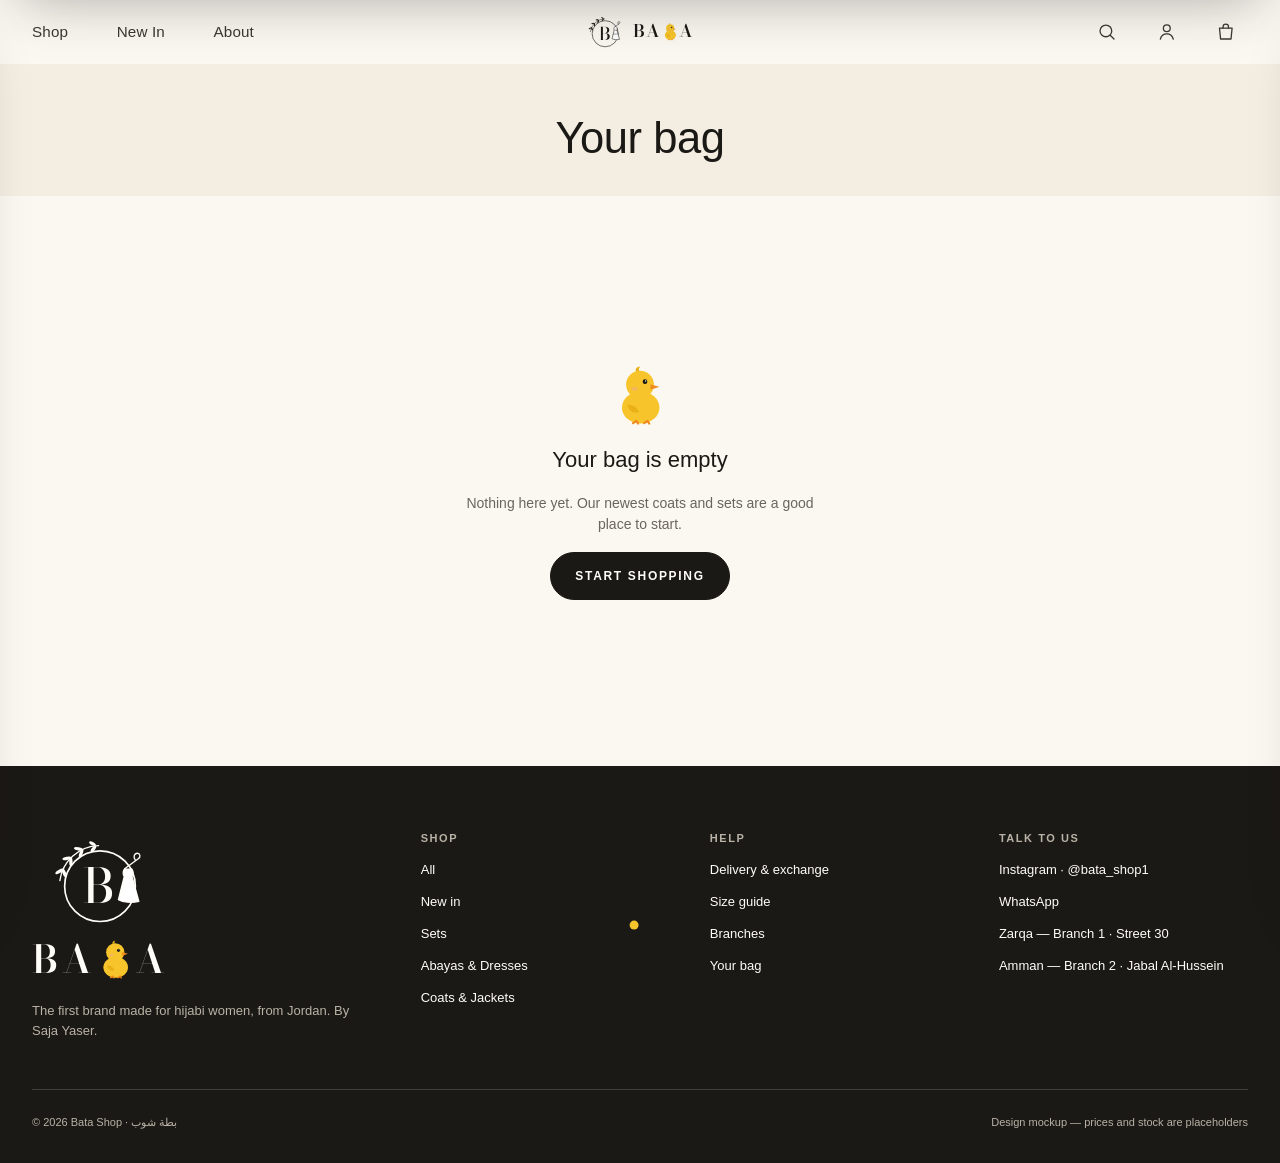
==== commit c8052868: "Shop and checkout UX pass - Home: trim the hero to headline + Shop Now; the how-to-order band now as" ====
--- a/cart.html
+++ b/cart.html
@@ -11,8 +11,8 @@
   <link rel="preconnect" href="https://fonts.googleapis.com">
   <link rel="preconnect" href="https://fonts.gstatic.com" crossorigin>
   <link rel="stylesheet" href="https://fonts.googleapis.com/css2?family=Bodoni+Moda:opsz,wght@6..96,500..600&family=Gilda+Display&display=swap">
-  <link rel="stylesheet" href="assets/css/tokens.css?v=17">
-  <link rel="stylesheet" href="assets/css/styles.css?v=17">
+  <link rel="stylesheet" href="assets/css/tokens.css?v=31">
+  <link rel="stylesheet" href="assets/css/styles.css?v=31">
 </head>
 <body data-page="cart">
 
@@ -21,7 +21,7 @@
     <section class="b-section b-tone--cream"><div class="b-container" data-cart></div></section>
   </main>
 
-  <script src="assets/js/catalog.js?v=17"></script>
-  <script src="assets/js/app.js?v=17"></script>
+  <script src="assets/js/catalog.js?v=31"></script>
+  <script src="assets/js/app.js?v=31"></script>
 </body>
 </html>
--- a/assets/css/styles.css
+++ b/assets/css/styles.css
@@ -144,6 +144,13 @@
 .b-section-head__copy {
   display: grid;
   gap: var(--space-3);
+}
+
+.b-section-head__lead {
+  max-width: 40rem;
+  font-size: var(--text-lg);
+  line-height: var(--leading-relaxed);
+  color: var(--color-ink-muted);
 }
 
 /* ========== Buttons ========== */
@@ -173,7 +180,8 @@
 }
 
 .b-btn--primary:hover {
-  background: var(--color-ink-soft);
+  background: var(--color-ink);
+  opacity: 0.86;
 }
 
 .b-btn--ghost {
@@ -676,126 +684,53 @@
   text-underline-offset: 0.2em;
 }
 
-/* ========== Hero: full-bleed photo, copy on the left, slide dots ========== */
+/* ========== Hero: centred headline over three looks fanned out like photo prints ========== */
 .b-hero {
-  position: relative;
-  display: grid;
-  grid-template-columns: 1fr 1fr;
-  height: max(34rem, min(57.2vw, calc(100svh - var(--header-h))));
+  display: grid;
+  grid-template-columns: minmax(0, 1fr);
+  justify-items: center;
+  gap: clamp(0.9rem, 1.6vw, 1.25rem);
+  padding: clamp(2rem, 3.5vw, 3rem) var(--gutter) clamp(2.5rem, 4vw, 3.75rem);
+  background: var(--color-sand);
+  text-align: center;
   overflow: hidden;
-  background: var(--color-sand);
-}
-
-/* Their own look, standing in an arch with a deeper niche behind it */
-.b-hero__stage {
-  grid-area: 1 / 2;
-  display: grid;
-  place-items: center;
-  padding-block: clamp(2rem, 4vw, 4rem);
-}
-
-.b-hero__arch {
-  position: relative;
-  height: min(100%, 44rem);
-  aspect-ratio: 9 / 16;
-}
-
-.b-hero__arch::before {
-  content: "";
-  position: absolute;
-  inset: -6% -28% -12%;
-  border-radius: var(--radius-arch);
-  background: var(--color-sand-deep);
-}
-
-.b-hero__frame {
-  position: relative;
-  height: 100%;
-  border-radius: var(--radius-arch);
-  overflow: hidden;
-  box-shadow: var(--shadow-float);
-}
-
-.b-hero__photo {
-  position: absolute;
-  inset: 0;
-  width: 100%;
-  height: 100%;
-  object-fit: cover;
-  opacity: 0;
-  transition: opacity var(--duration-slow) var(--ease-out);
-}
-
-.b-hero__photo.is-active {
-  opacity: 1;
-}
-
-.b-hero__inner {
-  grid-area: 1 / 1;
-  position: relative;
-  display: flex;
-  flex-direction: column;
-  justify-content: center;
-  height: 100%;
-  padding: 0 var(--gutter) 6.5vw;
-}
-
-.b-hero__slides {
-  display: grid;
-}
-
-.b-hero__slide {
-  grid-area: 1 / 1;
-  display: grid;
-  justify-items: start;
-  opacity: 0;
-  transform: translateY(0.75rem);
-  pointer-events: none;
-  transition: opacity var(--duration-slow) var(--ease-out), transform var(--duration-slow) var(--ease-out);
-}
-
-.b-hero__slide.is-active {
-  opacity: 1;
-  transform: none;
-  pointer-events: auto;
 }
 
 .b-hero__eyebrow {
-  font-size: clamp(0.72rem, 1.1vw, 1.05rem);
+  font-size: clamp(0.72rem, 1vw, 0.9rem);
   letter-spacing: 0.2em;
   text-transform: uppercase;
   color: var(--color-ink-muted);
 }
 
 .b-hero__title {
-  margin-top: clamp(0.9rem, 1.8vw, 1.75rem);
+  max-width: 16ch;
   font-family: var(--font-serif);
-  font-size: clamp(2.4rem, 4.46vw, 4.5rem);
+  font-size: clamp(2.6rem, 4.4vw, 4.6rem);
   font-weight: 400;
   line-height: 1.04;
-  letter-spacing: -0.005em;
+  letter-spacing: -0.01em;
   color: var(--color-ink);
 }
 
 .b-hero__lead {
-  margin-top: clamp(0.9rem, 1.7vw, 1.6rem);
-  font-size: clamp(0.95rem, 1.28vw, 1.25rem);
-  line-height: 1.45;
-  letter-spacing: 0.01em;
+  max-width: 32rem;
+  font-size: clamp(1rem, 1.2vw, 1.15rem);
+  line-height: 1.5;
   color: var(--color-ink-muted);
 }
 
 .b-hero__cta {
   display: inline-flex;
   align-items: center;
-  gap: clamp(1rem, 1.8vw, 1.75rem);
+  gap: clamp(1rem, 1.6vw, 1.5rem);
   height: clamp(3rem, 3.5vw, 3.4rem);
-  margin-top: clamp(1.25rem, 1.8vw, 1.75rem);
-  padding-inline: clamp(1.5rem, 2.45vw, 2.4rem);
+  margin-top: var(--space-2);
+  padding-inline: clamp(1.5rem, 2.4vw, 2.4rem);
   border-radius: var(--radius-full);
   background: var(--color-duck);
   color: var(--color-ink);
-  font-size: clamp(0.95rem, 1.17vw, 1.15rem);
+  font-size: clamp(0.95rem, 1.15vw, 1.1rem);
   font-weight: 500;
   letter-spacing: 0.02em;
   transition: background var(--duration-base);
@@ -815,67 +750,82 @@
   transform: translateX(0.2rem);
 }
 
-.b-hero__dots {
-  position: absolute;
-  left: var(--gutter);
-  bottom: clamp(1.25rem, 5.2vw, 5rem);
-  display: flex;
-  align-items: center;
-  gap: var(--space-1);
-  margin-left: -0.5rem;
-}
-
-.b-hero__dot {
-  display: grid;
-  place-items: center;
-  height: 1.75rem;
-  padding: 0 0.5rem;
-}
-
-.b-hero__dot::after {
-  content: "";
-  width: 0.3rem;
-  height: 0.3rem;
-  border-radius: var(--radius-full);
-  background: var(--color-ink);
-  opacity: 0.45;
-  transition: opacity var(--duration-base);
-}
-
-.b-hero__dot.is-active::after {
-  width: 1.5rem;
-  height: 0.125rem;
-  opacity: 1;
+/* Three looks as white-bordered prints, the outer two tilted out behind the middle one */
+.b-hero__fan {
+  display: flex;
+  justify-content: center;
+  margin-top: clamp(1.25rem, 2.2vw, 2rem);
+}
+
+.b-print {
+  position: relative;
+  display: block;
+  width: clamp(6.75rem, 14.5vw, 13rem);
+  padding: clamp(0.4rem, 0.6vw, 0.6rem) clamp(0.4rem, 0.6vw, 0.6rem) clamp(1.75rem, 2.5vw, 2.4rem);
+  background: var(--color-surface);
+  box-shadow: var(--shadow-float);
+  transition: transform var(--duration-slow) var(--ease-out);
+}
+
+.b-print img {
+  width: 100%;
+  aspect-ratio: 3 / 4;
+  object-fit: cover;
+  object-position: center 25%;
+}
+
+.b-print__caption {
+  display: block;
+  margin-top: clamp(0.35rem, 0.6vw, 0.55rem);
+  font-family: var(--font-serif);
+  font-size: clamp(0.8rem, 1.1vw, 1rem);
+  color: var(--color-ink);
+  white-space: nowrap;
+  overflow: hidden;
+  text-overflow: ellipsis;
+}
+
+.b-print:nth-child(1) {
+  transform: rotate(-7deg) translate(9%, 6%);
+}
+
+/* side captions sit away from the middle print so they aren't covered */
+.b-print:nth-child(1) .b-print__caption {
+  text-align: left;
+}
+
+.b-print:nth-child(3) .b-print__caption {
+  text-align: right;
+}
+
+.b-print:nth-child(2) {
+  z-index: 2;
+  transform: rotate(-1.5deg);
+}
+
+.b-print:nth-child(3) {
+  transform: rotate(6deg) translate(-9%, 5%);
+}
+
+.b-print:hover,
+.b-print:focus-visible {
+  z-index: 3;
+  transform: rotate(0deg) translateY(-0.6rem);
 }
 
 @media (max-width: 47.99rem) {
-  .b-hero {
-    grid-template-columns: 1fr;
-    height: auto;
-  }
-
-  .b-hero__inner {
-    height: auto;
-    padding: var(--space-8) var(--gutter) var(--space-6);
-  }
-
-  .b-hero__stage {
-    grid-area: 2 / 1;
-    padding: var(--space-4) var(--gutter) var(--space-12);
-  }
-
-  .b-hero__arch {
-    height: auto;
-    width: min(68%, 18rem);
-  }
-
-  .b-hero br {
-    display: none;
-  }
-
-  .b-hero__dots {
-    position: static;
-    margin-top: var(--space-4);
+  .b-print__caption {
+    font-size: 0.75rem;
+    line-height: 1.2;
+    white-space: normal;
+  }
+
+  .b-print:nth-child(1) {
+    transform: rotate(-6deg) translate(4%, 5%);
+  }
+
+  .b-print:nth-child(3) {
+    transform: rotate(5deg) translate(-4%, 4%);
   }
 }
 
@@ -944,73 +894,6 @@
   color: var(--color-ink-muted);
 }
 
-/* ========== Category tiles ========== */
-.b-cats {
-  display: grid;
-  gap: var(--space-5);
-}
-
-.b-cat {
-  position: relative;
-  display: block;
-  aspect-ratio: 4 / 5;
-  border-radius: var(--radius-lg);
-  overflow: hidden;
-  background: var(--color-sand);
-}
-
-.b-cat img {
-  width: 100%;
-  height: 100%;
-  object-fit: cover;
-  transition: transform var(--duration-slow) var(--ease-out);
-}
-
-.b-cat::after {
-  content: "";
-  position: absolute;
-  inset: 45% 0 0;
-  background: linear-gradient(transparent, rgb(27 25 21 / 0.65));
-}
-
-.b-cat:hover img {
-  transform: scale(1.04);
-}
-
-.b-cat__label {
-  position: absolute;
-  left: var(--space-5);
-  right: var(--space-5);
-  bottom: var(--space-5);
-  z-index: 1;
-  display: flex;
-  justify-content: space-between;
-  align-items: end;
-  color: var(--color-on-ink);
-}
-
-.b-cat__name {
-  font-family: var(--font-display);
-  font-size: var(--text-3xl);
-  line-height: 1.1;
-}
-
-.b-cat__count {
-  font-size: var(--text-xs);
-  letter-spacing: var(--tracking-label);
-  text-transform: uppercase;
-}
-
-@media (min-width: 48rem) {
-  .b-cats {
-    grid-template-columns: repeat(3, 1fr);
-  }
-
-  .b-cat:nth-child(2) {
-    margin-top: var(--space-12);
-  }
-}
-
 /* ========== Product grid & card ========== */
 .b-grid {
   display: grid;
@@ -1034,14 +917,24 @@
 .b-card {
   position: relative;
   display: grid;
-  gap: var(--space-3);
+  grid-template-rows: auto 1fr auto;
+  gap: var(--space-3);
+  padding: var(--space-2) var(--space-2) var(--space-3);
+  border: var(--border-thin) solid var(--color-line-faint);
+  border-radius: var(--radius-lg);
+  background: var(--color-surface);
+  transition: box-shadow var(--duration-base);
+}
+
+.b-card:hover {
+  box-shadow: var(--shadow-card);
 }
 
 .b-card__media {
   position: relative;
   display: block;
   aspect-ratio: 3 / 4;
-  border-radius: var(--radius-lg);
+  border-radius: var(--radius-md);
   overflow: hidden;
   background: var(--color-sand);
 }
@@ -1055,48 +948,21 @@
 }
 
 .b-card:hover .b-card__media img {
-  transform: scale(1.05);
+  transform: scale(1.04);
 }
 
 .b-card__badge {
   position: absolute;
-  top: var(--space-3);
-  left: var(--space-3);
-}
-
-.b-card__quick {
-  position: absolute;
-  left: var(--space-3);
-  right: var(--space-3);
-  bottom: var(--space-3);
-  min-height: 2.6rem;
-  background: rgb(255 255 255 / 0.94);
-  border-color: transparent;
-  opacity: 0;
-  transform: translateY(0.5rem);
-  transition: opacity var(--duration-base), transform var(--duration-base) var(--ease-out), background var(--duration-base);
-}
-
-.b-card__quick:hover {
-  background: var(--color-duck);
-}
-
-.b-card:hover .b-card__quick,
-.b-card__quick:focus-visible {
-  opacity: 1;
-  transform: none;
-}
-
-@media (hover: none) {
-  .b-card__quick {
-    display: none;
-  }
+  top: var(--space-2);
+  left: var(--space-2);
 }
 
 .b-card__info {
   display: flex;
   justify-content: space-between;
-  gap: var(--space-3);
+  align-items: baseline;
+  gap: var(--space-3);
+  padding-inline: var(--space-1);
 }
 
 .b-card__name {
@@ -1108,6 +974,30 @@
   font-size: var(--text-md);
   font-weight: 600;
   white-space: nowrap;
+}
+
+/* Size + Add to cart sit side by side, and stack when the card is narrow */
+.b-card__buy {
+  display: flex;
+  flex-wrap: wrap;
+  gap: var(--space-2);
+  padding-inline: var(--space-1);
+}
+
+.b-card__size {
+  flex: 1 0 5.5rem;
+  min-height: 2.6rem;
+  padding-inline: var(--space-4) var(--space-8);
+  border-radius: var(--radius-full);
+  background-position: right var(--space-3) center;
+  font-size: var(--text-sm);
+}
+
+.b-card__add {
+  flex: 999 1 8rem;
+  min-height: 2.6rem;
+  padding-inline: var(--space-4);
+  font-size: var(--text-xs);
 }
 
 .b-card__swatch {
@@ -1405,6 +1295,19 @@
 }
 
 /* ========== Shop ========== */
+/* ========== Shop page ========== */
+.b-shop {
+  padding-block: clamp(2rem, 4vw, 3.5rem) var(--section);
+}
+
+.b-shop__head {
+  display: grid;
+  justify-items: center;
+  gap: var(--space-3);
+  margin-bottom: var(--space-6);
+  text-align: center;
+}
+
 .b-tabs {
   display: flex;
   justify-content: safe center;
@@ -1437,7 +1340,7 @@
 .b-toolbar {
   display: grid;
   gap: var(--space-4);
-  margin-block: var(--space-8) var(--space-10);
+  margin-block: var(--space-6) var(--space-4);
   padding-block: var(--space-4);
   border-block: var(--border-thin) solid var(--color-line);
 }
@@ -1449,7 +1352,13 @@
   gap: var(--space-2);
 }
 
+.b-toolbar__filters {
+  display: grid;
+  gap: var(--space-3);
+}
+
 .b-toolbar__label {
+  min-width: 3.75rem;
   margin-right: var(--space-2);
   font-size: var(--text-xs);
   font-weight: 600;
@@ -1482,6 +1391,42 @@
   height: 1.4rem;
   border-radius: var(--radius-full);
   box-shadow: inset 0 0 0 1px rgb(0 0 0 / 0.1);
+}
+
+.b-size-chip {
+  min-width: 2.75rem;
+  height: 2.25rem;
+  padding: 0 var(--space-3);
+  border: var(--border-thin) solid var(--color-line-strong);
+  border-radius: var(--radius-full);
+  font-size: var(--text-sm);
+  font-weight: 600;
+  transition: background var(--duration-base), color var(--duration-base), border-color var(--duration-base);
+}
+
+.b-size-chip:hover {
+  border-color: var(--color-ink);
+}
+
+.b-size-chip.is-active {
+  background: var(--color-ink);
+  border-color: var(--color-ink);
+  color: var(--color-on-ink);
+}
+
+.b-results {
+  display: flex;
+  align-items: center;
+  justify-content: space-between;
+  gap: var(--space-3);
+  margin-bottom: var(--space-6);
+}
+
+.b-clear {
+  font-size: var(--text-sm);
+  font-weight: 600;
+  text-decoration: underline;
+  text-underline-offset: 0.2em;
 }
 
 .b-toolbar__row {
@@ -1724,8 +1669,8 @@
 }
 
 .b-sizes {
-  display: flex;
-  flex-wrap: wrap;
+  display: grid;
+  grid-template-columns: repeat(5, 1fr);
   gap: var(--space-2);
 }
 
@@ -1738,8 +1683,7 @@
 .b-size span {
   display: grid;
   place-items: center;
-  min-width: 3.25rem;
-  height: 2.75rem;
+  height: 3.25rem;
   padding: 0 var(--space-3);
   border: var(--border-thin) solid var(--color-line-strong);
   border-radius: var(--radius-md);
@@ -1764,6 +1708,17 @@
   outline-offset: 2px;
 }
 
+.b-size.is-out span {
+  color: var(--color-ink-muted);
+  text-decoration: line-through;
+  background: var(--color-cream);
+  cursor: not-allowed;
+}
+
+.b-size.is-out span:hover {
+  border-color: var(--color-line-strong);
+}
+
 .b-sizes.is-invalid .b-size span {
   border-color: var(--color-danger);
 }
@@ -1771,8 +1726,17 @@
 .b-pdp__buy {
   display: grid;
   grid-template-columns: auto 1fr;
-  gap: var(--space-3);
-  align-items: center;
+  gap: var(--space-2);
+  align-items: stretch;
+}
+
+.b-pdp__buy .b-stepper button {
+  height: 3.25rem;
+  width: 2.75rem;
+}
+
+.b-pdp__buy .b-btn {
+  min-height: 3.25rem;
 }
 
 .b-pdp__perks {
@@ -1931,15 +1895,25 @@
   margin-top: var(--space-2);
 }
 
+.b-line__end {
+  display: grid;
+  justify-items: end;
+  align-content: start;
+  gap: var(--space-2);
+}
+
 .b-line__remove {
+  padding: var(--space-1) var(--space-3);
+  border-radius: var(--radius-full);
+  background: var(--color-danger);
+  color: var(--color-white);
   font-size: var(--text-xs);
-  text-decoration: underline;
-  text-underline-offset: 0.2em;
-  color: var(--color-ink-muted);
+  font-weight: 600;
+  transition: opacity var(--duration-base);
 }
 
 .b-line__remove:hover {
-  color: var(--color-ink);
+  opacity: 0.85;
 }
 
 .b-line__price {
@@ -2194,6 +2168,13 @@
   border-radius: var(--radius-md);
   font-family: ui-monospace, monospace;
   letter-spacing: var(--tracking-wide);
+}
+
+.b-confirm__actions {
+  display: flex;
+  flex-wrap: wrap;
+  justify-content: center;
+  gap: var(--space-3);
 }
 
 .b-confirm .b-summary {
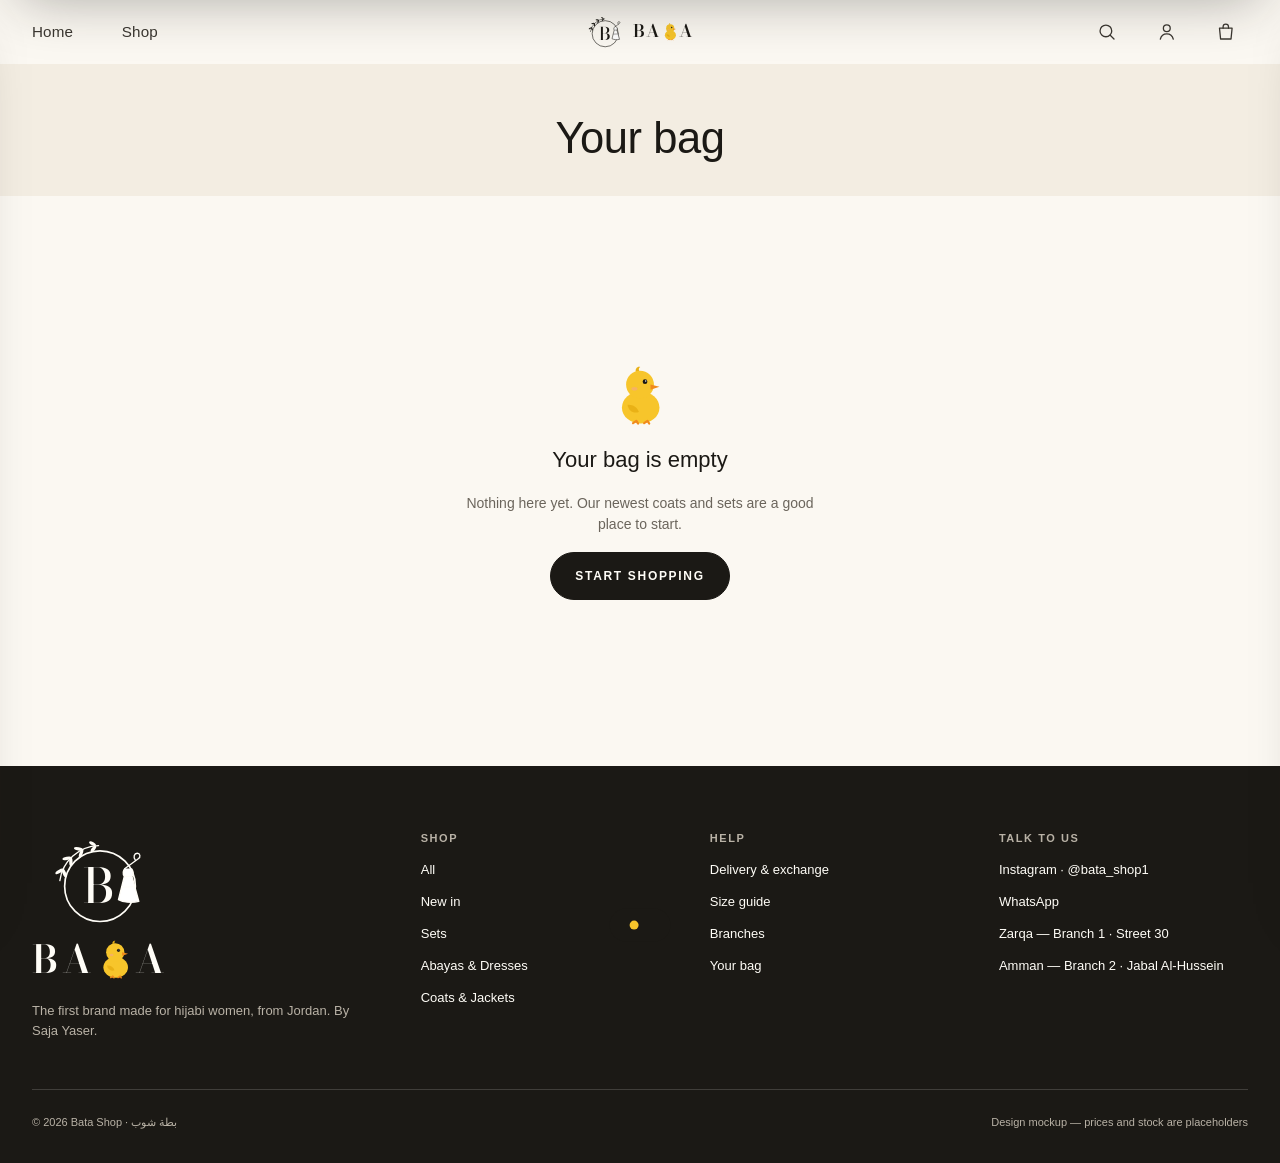
==== commit 5b3793c7: "Simpler shopping flow and checkout - Buttons without arrows; nav is Home and Shop - How-to-order ste" ====
--- a/cart.html
+++ b/cart.html
@@ -11,8 +11,8 @@
   <link rel="preconnect" href="https://fonts.googleapis.com">
   <link rel="preconnect" href="https://fonts.gstatic.com" crossorigin>
   <link rel="stylesheet" href="https://fonts.googleapis.com/css2?family=Bodoni+Moda:opsz,wght@6..96,500..600&family=Gilda+Display&display=swap">
-  <link rel="stylesheet" href="assets/css/tokens.css?v=31">
-  <link rel="stylesheet" href="assets/css/styles.css?v=31">
+  <link rel="stylesheet" href="assets/css/tokens.css?v=35">
+  <link rel="stylesheet" href="assets/css/styles.css?v=35">
 </head>
 <body data-page="cart">
 
@@ -21,7 +21,7 @@
     <section class="b-section b-tone--cream"><div class="b-container" data-cart></div></section>
   </main>
 
-  <script src="assets/js/catalog.js?v=31"></script>
-  <script src="assets/js/app.js?v=31"></script>
+  <script src="assets/js/catalog.js?v=35"></script>
+  <script src="assets/js/app.js?v=35"></script>
 </body>
 </html>
--- a/assets/css/tokens.css
+++ b/assets/css/tokens.css
@@ -119,6 +119,7 @@
   --shadow-glass: 0 10px 34px -14px rgb(27 25 21 / 0.22), inset 0 1px 0 rgb(255 255 255 / 0.8);
   --shadow-card: 0 18px 40px -24px rgb(27 25 21 / 0.35);
   --shadow-float: 0 24px 60px -20px rgb(27 25 21 / 0.4);
+  --shadow-cta: 0 0 0 6px rgb(247 197 43 / 0.18);
   --blur-glass: 18px;
 
   /* ---------- Motion ---------- */
--- a/assets/css/styles.css
+++ b/assets/css/styles.css
@@ -738,16 +738,6 @@
 
 .b-hero__cta:hover {
   background: var(--color-duck-deep);
-}
-
-.b-hero__cta .b-icon {
-  width: 1.15em;
-  height: 1.15em;
-  transition: transform var(--duration-base) var(--ease-out);
-}
-
-.b-hero__cta:hover .b-icon {
-  transform: translateX(0.2rem);
 }
 
 /* Three looks as white-bordered prints, the outer two tilted out behind the middle one */
@@ -917,7 +907,7 @@
 .b-card {
   position: relative;
   display: grid;
-  grid-template-rows: auto 1fr auto;
+  grid-template-rows: auto 1fr;
   gap: var(--space-3);
   padding: var(--space-2) var(--space-2) var(--space-3);
   border: var(--border-thin) solid var(--color-line-faint);
@@ -957,44 +947,23 @@
   left: var(--space-2);
 }
 
-.b-card__info {
-  display: flex;
+.b-card__foot {
+  display: flex;
+  flex-wrap: wrap;
+  align-items: center;
   justify-content: space-between;
-  align-items: baseline;
-  gap: var(--space-3);
-  padding-inline: var(--space-1);
-}
-
-.b-card__name {
-  font-size: var(--text-md);
-  font-weight: 600;
-}
-
-.b-card__price {
-  font-size: var(--text-md);
-  font-weight: 600;
-  white-space: nowrap;
-}
-
-/* Size + Add to cart sit side by side, and stack when the card is narrow */
-.b-card__buy {
-  display: flex;
-  flex-wrap: wrap;
   gap: var(--space-2);
   padding-inline: var(--space-1);
 }
 
-.b-card__size {
-  flex: 1 0 5.5rem;
-  min-height: 2.6rem;
-  padding-inline: var(--space-4) var(--space-8);
-  border-radius: var(--radius-full);
-  background-position: right var(--space-3) center;
-  font-size: var(--text-sm);
+.b-card__price {
+  font-size: var(--text-lg);
+  font-weight: 700;
+  white-space: nowrap;
 }
 
 .b-card__add {
-  flex: 999 1 8rem;
+  flex: 1 1 7.5rem;
   min-height: 2.6rem;
   padding-inline: var(--space-4);
   font-size: var(--text-xs);
@@ -1085,10 +1054,13 @@
   counter-reset: step;
 }
 
+/* Number and title share the first line; the explanation runs underneath */
 .b-step {
   position: relative;
   display: grid;
-  gap: var(--space-2);
+  grid-template-columns: auto 1fr;
+  align-items: center;
+  gap: var(--space-2) var(--space-3);
   padding: var(--space-6);
   border: var(--border-thin) solid var(--color-line);
   border-radius: var(--radius-lg);
@@ -1098,17 +1070,10 @@
 
 .b-step::before {
   content: counter(step, decimal-leading-zero);
-  font-family: var(--font-display);
+  font-family: var(--font-serif);
   font-size: var(--text-3xl);
-  font-style: italic;
   line-height: 1;
-}
-
-.b-step:first-child::before {
-  text-decoration: underline;
-  text-decoration-color: var(--color-duck);
-  text-decoration-thickness: 0.18em;
-  text-underline-offset: 0.12em;
+  color: var(--color-duck);
 }
 
 .b-step__title {
@@ -1117,8 +1082,23 @@
 }
 
 .b-step__text {
+  grid-column: 1 / -1;
   font-size: var(--text-md);
   color: var(--color-ink-muted);
+}
+
+.b-steps__cta {
+  display: flex;
+  justify-content: center;
+  margin-top: var(--space-10);
+}
+
+.b-hero__cta--lg {
+  height: 3.75rem;
+  padding-inline: 3rem;
+  font-size: 1.15rem;
+  font-weight: 600;
+  box-shadow: var(--shadow-cta);
 }
 
 @media (min-width: 48rem) {
@@ -1524,8 +1504,9 @@
 }
 
 .b-field__prefix {
-  display: grid;
-  place-items: center;
+  display: flex;
+  align-items: center;
+  gap: var(--space-2);
   padding: 0 var(--space-3);
   border: var(--border-thin) solid var(--color-line-strong);
   border-right: 0;
@@ -1888,6 +1869,36 @@
   color: var(--color-ink-muted);
 }
 
+.b-line__size {
+  width: auto;
+  min-width: 8.5rem;
+  min-height: 2.25rem;
+  margin-top: var(--space-1);
+  padding-inline: var(--space-3) var(--space-8);
+  border-radius: var(--radius-full);
+  background-position: right var(--space-3) center;
+  font-size: var(--text-sm);
+  justify-self: start;
+}
+
+.b-line__size.is-missing {
+  border-color: var(--color-duck-deep);
+  background-color: var(--color-duck-wash);
+}
+
+.b-mini__size {
+  display: block;
+  margin-top: var(--space-1);
+}
+
+.b-summary__alert {
+  padding: var(--space-2) var(--space-3);
+  border-radius: var(--radius-md);
+  background: var(--color-duck-wash);
+  font-size: var(--text-sm);
+  font-weight: 600;
+}
+
 .b-line__actions {
   display: flex;
   align-items: center;
@@ -2015,29 +2026,14 @@
   color: var(--color-ink-muted);
 }
 
-/* ========== Checkout ========== */
-.b-checkout {
-  display: grid;
-  gap: var(--space-10);
-}
-
-.b-form {
-  display: grid;
-  gap: var(--space-8);
-}
-
+/* ========== Fieldsets ========== */
 .b-fieldset {
   display: grid;
   gap: var(--space-4);
   margin: 0;
   padding: 0;
   border: 0;
-}
-
-.b-fieldset legend {
-  margin-bottom: var(--space-4);
-  font-family: var(--font-display);
-  font-size: var(--text-xl);
+  min-width: 0;
 }
 
 .b-fieldset__row {
@@ -2051,35 +2047,194 @@
   }
 }
 
-.b-option {
-  display: flex;
-  align-items: center;
-  gap: var(--space-3);
+/* ========== Checkout: three short steps ========== */
+.b-checkout {
+  display: grid;
+  gap: var(--space-10);
+}
+
+.b-co {
+  display: grid;
+  gap: var(--space-6);
+}
+
+.b-co__step {
+  display: grid;
+  gap: var(--space-4);
+  padding: var(--space-6);
+  border: var(--border-thin) solid var(--color-line);
+  border-radius: var(--radius-lg);
+  background: var(--color-surface);
+}
+
+.b-co__title {
+  display: flex;
+  align-items: center;
+  gap: var(--space-3);
+  font-size: var(--text-xl);
+  font-weight: 600;
+}
+
+.b-co__num {
+  display: grid;
+  place-items: center;
+  width: 1.9rem;
+  height: 1.9rem;
+  border-radius: var(--radius-full);
+  background: var(--color-ink);
+  color: var(--color-on-ink);
+  font-size: var(--text-sm);
+  font-weight: 700;
+}
+
+.b-co__fields {
+  display: grid;
+  gap: var(--space-4);
+}
+
+.b-co__note summary {
+  font-size: var(--text-sm);
+  font-weight: 600;
+  text-decoration: underline;
+  text-underline-offset: 0.2em;
+  cursor: pointer;
+}
+
+.b-co__note textarea {
+  margin-top: var(--space-3);
+}
+
+.b-co__place {
+  min-height: 3.5rem;
+  font-size: var(--text-md);
+}
+
+.b-co__trust {
+  display: flex;
+  flex-wrap: wrap;
+  justify-content: center;
+  gap: var(--space-2) var(--space-6);
+  font-size: var(--text-sm);
+  color: var(--color-ink-muted);
+}
+
+.b-co__trust li {
+  display: inline-flex;
+  align-items: center;
+  gap: var(--space-2);
+}
+
+.b-co__trust .b-icon {
+  width: 1rem;
+  height: 1rem;
+}
+
+/* Big tappable choice cards with an icon or logo */
+.b-choice {
+  display: grid;
+  grid-template-columns: repeat(auto-fit, minmax(8rem, 1fr));
+  gap: var(--space-3);
+}
+
+.b-choice__opt {
+  position: relative;
+  cursor: pointer;
+}
+
+.b-choice__opt input {
+  position: absolute;
+  opacity: 0;
+  pointer-events: none;
+}
+
+.b-choice__body {
+  display: grid;
+  justify-items: start;
+  gap: var(--space-1);
+  height: 100%;
   padding: var(--space-4);
-  border: var(--border-thin) solid var(--color-line-strong);
+  border: var(--border-thick) solid var(--color-line);
   border-radius: var(--radius-md);
-  cursor: pointer;
-}
-
-.b-option:has(input:checked) {
+  background: var(--color-surface);
+  transition: border-color var(--duration-base), background var(--duration-base);
+}
+
+.b-choice__body strong {
+  font-size: var(--text-base);
+}
+
+.b-choice__body small {
+  font-size: var(--text-sm);
+  color: var(--color-ink-muted);
+}
+
+.b-choice__icon.b-icon {
+  width: 1.75rem;
+  height: 1.75rem;
+  margin-bottom: var(--space-1);
+}
+
+.b-choice__logo {
+  height: 1.75rem;
+  width: auto;
+  margin-bottom: var(--space-1);
+}
+
+.b-choice__opt:hover .b-choice__body {
+  border-color: var(--color-line-strong);
+}
+
+.b-choice__opt input:checked + .b-choice__body {
   border-color: var(--color-ink);
   background: var(--color-duck-wash);
 }
 
-.b-option input {
-  accent-color: var(--color-ink);
-  width: 1.1rem;
-  height: 1.1rem;
-}
-
-.b-option__text {
-  display: grid;
-  flex: 1;
-  font-size: var(--text-md);
-}
-
-.b-option__text small {
-  color: var(--color-ink-muted);
+.b-choice__opt input:focus-visible + .b-choice__body {
+  outline: var(--border-thick) solid var(--color-ink);
+  outline-offset: 2px;
+}
+
+/* Phones: the total and Place order stay pinned to the bottom */
+.b-co__bar {
+  position: sticky;
+  bottom: 0;
+  z-index: var(--z-header);
+  display: flex;
+  align-items: center;
+  justify-content: space-between;
+  gap: var(--space-4);
+  margin: var(--space-8) calc(var(--gutter) * -1) 0;
+  padding: var(--space-3) var(--gutter);
+  border-top: var(--border-thin) solid var(--color-line);
+  background: var(--color-surface);
+}
+
+.b-co__bar strong {
+  font-size: var(--text-lg);
+}
+
+/* Phones use the pinned bar, so the in-form button would only repeat it */
+@media (max-width: 55.99rem) {
+  .b-co__place {
+    display: none;
+  }
+}
+
+@media (min-width: 56rem) {
+  .b-checkout {
+    grid-template-columns: 1fr 24rem;
+    gap: var(--space-10);
+    align-items: start;
+  }
+
+  .b-checkout .b-summary {
+    position: sticky;
+    top: calc(var(--header-h) + var(--space-6));
+  }
+
+  .b-co__bar {
+    display: none;
+  }
 }
 
 .b-mini {
@@ -2122,19 +2277,6 @@
 .b-mini small {
   display: block;
   color: var(--color-ink-muted);
-}
-
-@media (min-width: 56rem) {
-  .b-checkout {
-    grid-template-columns: 1fr 24rem;
-    gap: var(--space-16);
-    align-items: start;
-  }
-
-  .b-checkout .b-summary {
-    position: sticky;
-    top: calc(var(--header-h) + var(--space-6));
-  }
 }
 
 .b-confirm {
